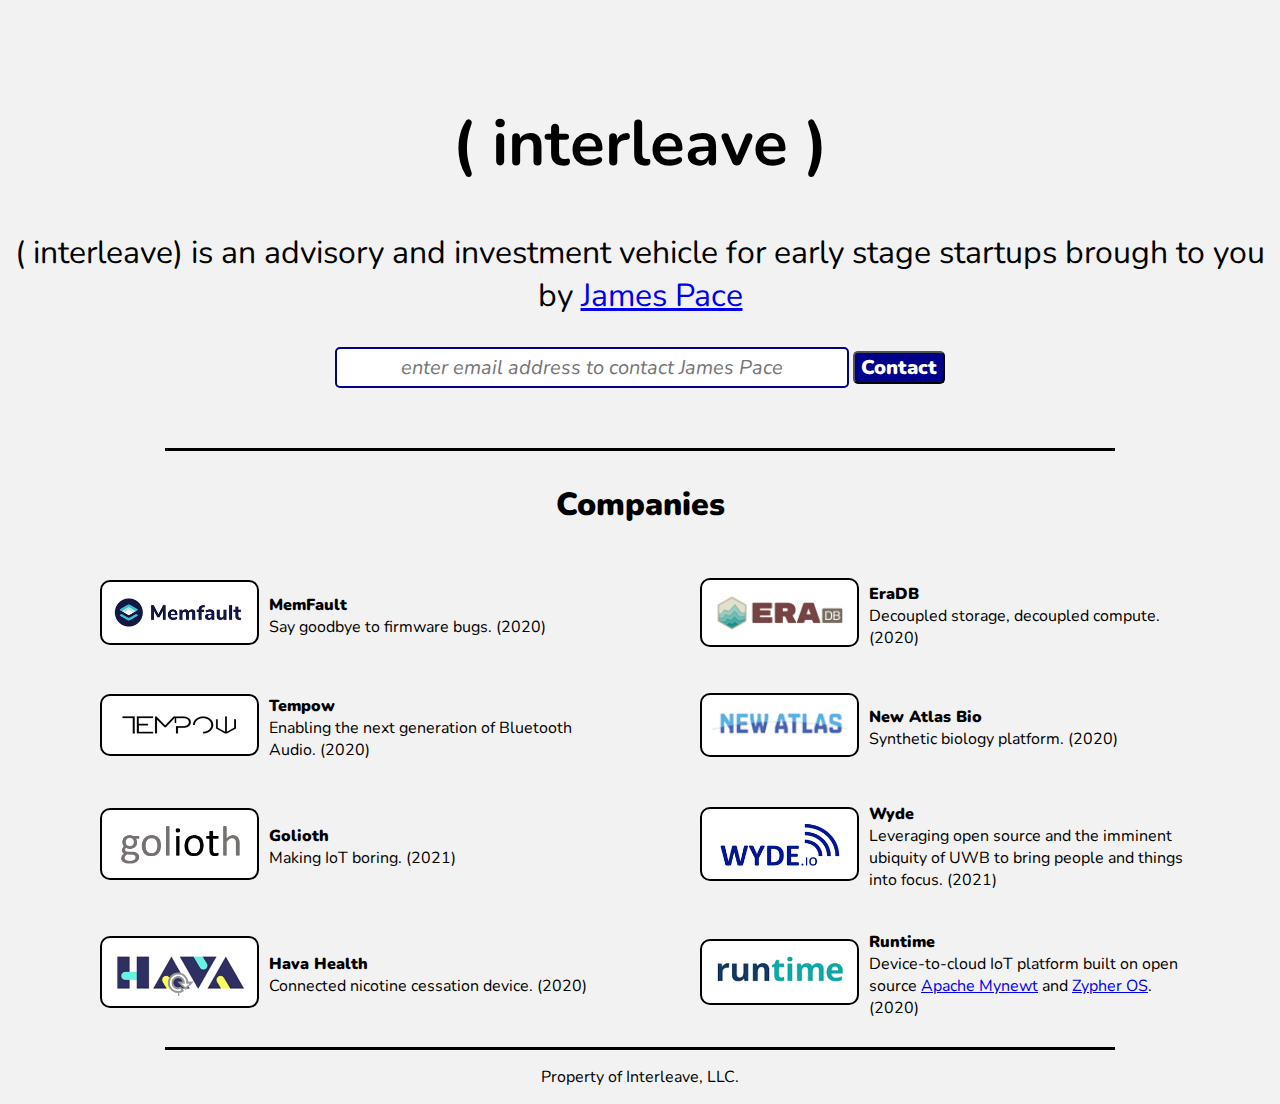
==== index.html @ 660a50d4 "added files" ====
<!DOCTYPE html>
<html lang="en">
<head>
    <meta charset="UTF-8">
    <meta name="viewport" content="width=device-width, initial-scale=1.0">
    <title>Interleave</title>
    <link rel="stylesheet" href="style.css">
    <link rel="preconnect" href="https://fonts.gstatic.com">
    <link rel="preconnect" href="https://fonts.gstatic.com">
    <link href="https://fonts.googleapis.com/css2?family=Nunito:wght@400;700&display=swap" rel="stylesheet">    <link rel="stylesheet" href="https://use.fontawesome.com/releases/v5.15.2/css/all.css" integrity="sha384-vSIIfh2YWi9wW0r9iZe7RJPrKwp6bG+s9QZMoITbCckVJqGCCRhc+ccxNcdpHuYu" crossorigin="anonymous">

</head>
<body>
    <div class="title-container">
        <h1 class="title">( interleave )</h1>
        <p class="sub-title">( interleave) is an advisory and investment vehicle for early stage startups brough to you by <a href="https://www.linkedin.com/in/james-pace-772142/" target="_blank">James Pace<i id="linkedin-icon" class="fab fa-linkedin"></i></a> </p>
        
        <!-- Begin Mailchimp Signup Form -->
        <div id="mc_embed_signup">
            <form action="https://gmail.us4.list-manage.com/subscribe/post?u=be1f51945ce4581fe7cd242da&amp;id=9d669005eb" method="post" id="mc-embedded-subscribe-form" name="mc-embedded-subscribe-form" class="validate" target="_blank" novalidate>
                <div id="mc_embed_signup_scroll">
                <input type="email" value="" name="EMAIL" class="email" id="mce-EMAIL" placeholder="enter email address to contact James Pace" required>
                <!-- real people should not fill this in and expect good things - do not remove this or risk form bot signups-->
                <div style="position: absolute; left: -5000px;" aria-hidden="true"><input type="text" name="b_be1f51945ce4581fe7cd242da_9d669005eb" tabindex="-1" value=""></div>
                <div class="clear" style="display: inline-block;"><input type="submit" value="Contact" name="subscribe" id="mc-embedded-subscribe" class="button"></div>
                </div>
            </form>
        </div>
        <!--End mc_embed_signup-->
    </div>
    
    <hr width="75%;" text-align="center;" size="3;" color="#000000;" >
    <div class="companies-container">
        <h3>Companies</h3>

        <div class="company-row">
            <div class="company-block col-6">
                <a href="https://memfault.com/" target="_blank"><img class="company-logo" src="images/memfault.png" alt=""></a>
                <div class="company-block-description">
                    <p class="company-block-title">MemFault</p>
                    <p class="company-block-subtitle">Say goodbye to firmware bugs. (2020)</p>    
                </div>
            </div>
            <div class="company-block col-6">
                <a href="https://eradb.com/" target="_blank"><img class="company-logo" src="images/eraDB.png" alt=""></a>
                <div class="company-block-description">
                    <p class="company-block-title">EraDB</p>
                    <p class="company-block-subtitle">Decoupled storage, decoupled compute. (2020)</p>    
                </div>
            </div>
        </div>

        <div class="company-row">
            <div class="company-block col-6">
                <a href="https://tempow.com/" target="_blank"><img class="company-logo" src="images/tempow.png" alt=""></a>
                <div class="company-block-description">
                    <p class="company-block-title">Tempow</p>
                    <p class="company-block-subtitle">Enabling the next generation of Bluetooth Audio. (2020)</p>    
                </div>
            </div>
            <div class="company-block col-6">
                <a href="https://newatlas.com/" target="_blank"><img class="company-logo" src="images/new_atlas.png" alt=""></a>
                <div class="company-block-description">
                    <p class="company-block-title">New Atlas Bio</p>
                    <p class="company-block-subtitle">Synthetic biology platform. (2020)</p>    
                </div>
            </div>
        </div>

        <div class="company-row">
            <div class="company-block col-6">
                <a href="#" target="_blank"><img class="company-logo" src="images/golioth.png" alt=""></a>
                <div class="company-block-description">
                    <p class="company-block-title">Golioth</p>
                    <p class="company-block-subtitle">Making IoT boring. (2021)</p>    
                </div>
            </div>
            <div class="company-block col-6">
                <a href="https://wyde.io/" target="_blank"><img class="company-logo" src="images/wyde.png" alt=""></a>
                <div class="company-block-description">
                    <p class="company-block-title">Wyde</p>
                    <p class="company-block-subtitle">Leveraging open source and the imminent ubiquity of UWB to bring people and things into focus. (2021)</p>    
                </div>
            </div>
        </div>

        <div class="company-row">
            <div class="company-block col-6">
                <a href="#" target="_blank"><img class="company-logo" src="images/hava.png" alt=""></a>
                <div class="company-block-description">
                    <p class="company-block-title">Hava Health</p>
                    <p class="company-block-subtitle">Connected nicotine cessation device. (2020)</p>    
                </div>
            </div>
            <div class="company-block col-6">
                <a href="#" target="_blank"><img class="company-logo" src="images/runtime.png" alt=""></a>
                <div class="company-block-description">
                    <p class="company-block-title">Runtime</p>
                    <p class="company-block-subtitle">Device-to-cloud IoT platform built on open source <a href="https://mynewt.apache.org/" target="_blank">Apache Mynewt</a> and <a href="https://www.zephyrproject.org/" target="_blank">Zypher OS</a>. (2020)</p>    
                </div>
            </div>
        </div>

    </div>
    <hr width="75%" text-align="center;" size="3;" color="#000000;" >
</body>
<footer>
    <p>Property of Interleave, LLC.</p>
</footer>
</html>
---- style.css ----
*{
    font-family: 'Nunito', sans-serif;
}

html{
    background-color: #f2f2f2;
}

.title-container{
    margin-top:100px;
    margin-bottom: 60px;
    text-align: center;
}

.title{
    font-size: 64px;
}

.sub-title{
    font-size: 32px;
    margin: 0 0 30px 0;
}

#linkedin-icon{
    color: #0072b1;
}

.contact-form> input, #mce-EMAIL{
    text-align: center;
    padding: 5px;
    font-style: italic;
    font-size: 20px;
    color: darkblue;
    width: 500px;
    border: 2px solid darkblue;
    border-radius: 5px;
}

button, #mc-embedded-subscribe{
    background: darkblue;
    font-size: 20px;
    color: white;
    border-radius: 5px;
    font-weight: 900;
}

.companies-container{
    text-align:center;
}

h3{
    font-size: 32px;
    font-weight: 900;
}

.company-row{
    display:flex;
    justify-content: center;
}

.company-block{
    display: flex;
    align-items: center;
    margin: 20px 50px;
    width: 500px;
}

.company-logo{
    width: 135px;
    /* height:37px; */
    margin: 0 10px;
    border: 2px solid black;
    border-radius: 10px;
    padding: 10px;
    background: white;
}

.company-block-description{
    /* display: inline-block; */
    text-align: left;
}

.company-block-title{
    margin: 0;
    font-weight: 900;
}

.company-block-subtitle{
    margin:0;
}

footer{
    text-align: center;
}


@media only screen and (max-width: 750px) {
    .title{
        font-size: 45px;
    }

    .company-row{
        flex-direction: column;
    }

    .company-block{
        flex-direction: column;
        align-items: flex-start;
        width: auto;
        margin:20px 20px;
    }

    .company-logo{
        margin:0;
    }

    .contact-form> input, #mce-EMAIL{
        font-size: 15px;
        width: 300px;
    }
    
    button, #mc-embedded-subscribe{
        font-size: 15px;
        margin-top: 10px;
    }
}
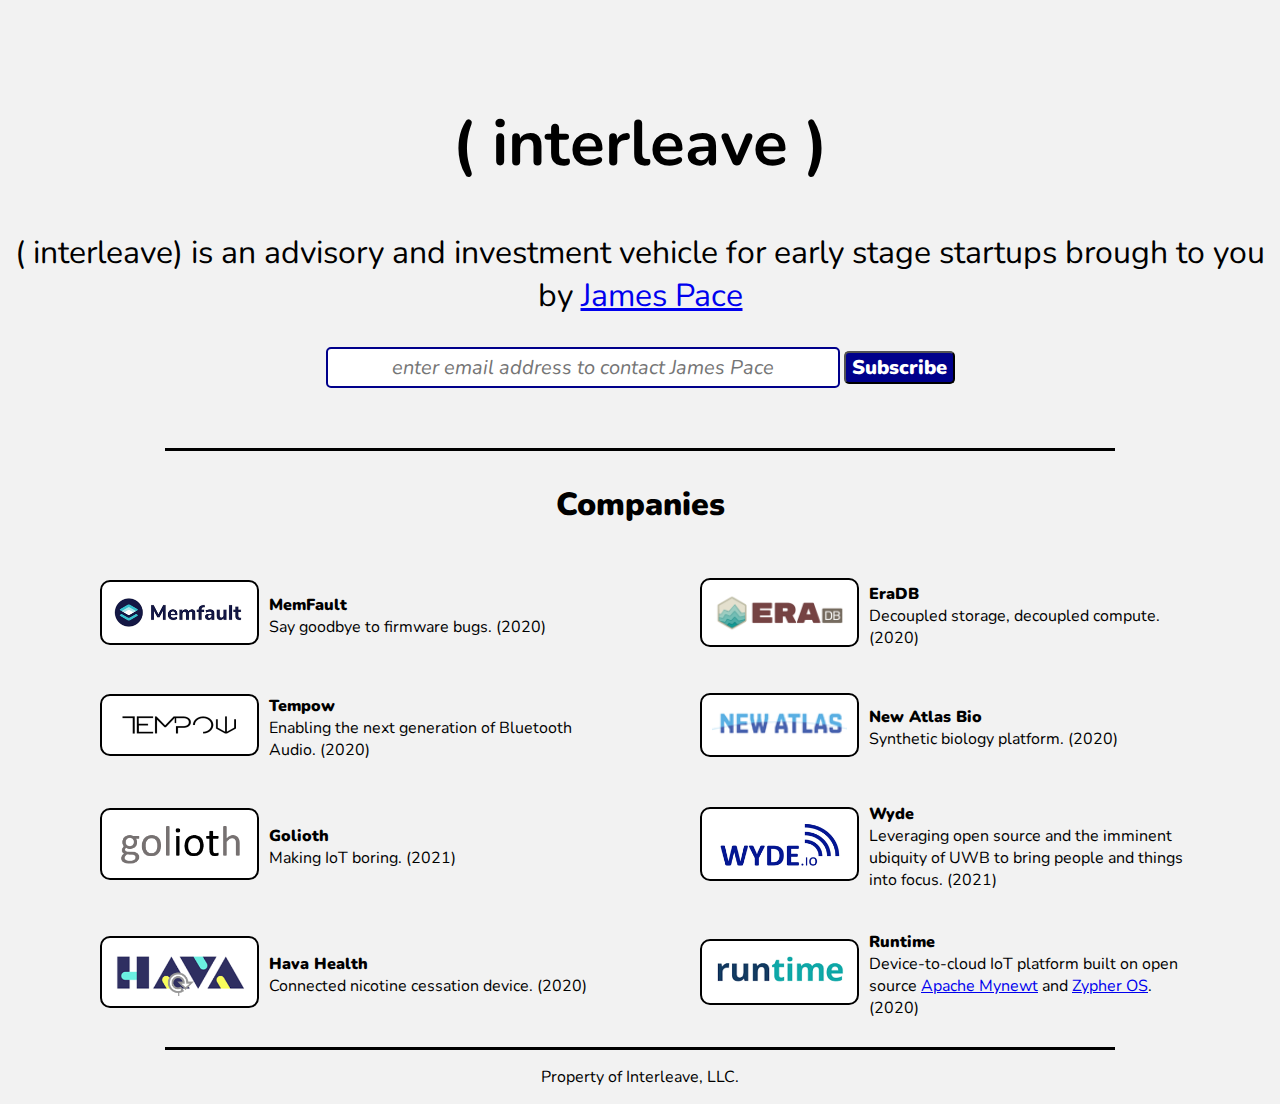
==== commit 2c9f38df: "added mailchimp code" ====
--- a/index.html
+++ b/index.html
@@ -16,19 +16,19 @@
         <p class="sub-title">( interleave) is an advisory and investment vehicle for early stage startups brough to you by <a href="https://www.linkedin.com/in/james-pace-772142/" target="_blank">James Pace<i id="linkedin-icon" class="fab fa-linkedin"></i></a> </p>
         
         <!-- Begin Mailchimp Signup Form -->
-        <div id="mc_embed_signup">
-            <form action="https://gmail.us4.list-manage.com/subscribe/post?u=be1f51945ce4581fe7cd242da&amp;id=9d669005eb" method="post" id="mc-embedded-subscribe-form" name="mc-embedded-subscribe-form" class="validate" target="_blank" novalidate>
+            <div id="mc_embed_signup">
+            <form action="https://Interleave.us7.list-manage.com/subscribe/post?u=b52500c37acdf8e58cac6391c&amp;id=21024ca89e" method="post" id="mc-embedded-subscribe-form" name="mc-embedded-subscribe-form" class="validate" target="_blank" novalidate>
                 <div id="mc_embed_signup_scroll">
                 <input type="email" value="" name="EMAIL" class="email" id="mce-EMAIL" placeholder="enter email address to contact James Pace" required>
                 <!-- real people should not fill this in and expect good things - do not remove this or risk form bot signups-->
-                <div style="position: absolute; left: -5000px;" aria-hidden="true"><input type="text" name="b_be1f51945ce4581fe7cd242da_9d669005eb" tabindex="-1" value=""></div>
-                <div class="clear" style="display: inline-block;"><input type="submit" value="Contact" name="subscribe" id="mc-embedded-subscribe" class="button"></div>
+                <div style="position: absolute; left: -5000px;" aria-hidden="true"><input type="text" name="b_b52500c37acdf8e58cac6391c_21024ca89e" tabindex="-1" value=""></div>
+                <div class="clear" style="display: inline-block;"><input type="submit" value="Subscribe" name="subscribe" id="mc-embedded-subscribe" class="button"></div>
                 </div>
             </form>
-        </div>
+            </div>
         <!--End mc_embed_signup-->
     </div>
-    
+
     <hr width="75%;" text-align="center;" size="3;" color="#000000;" >
     <div class="companies-container">
         <h3>Companies</h3>
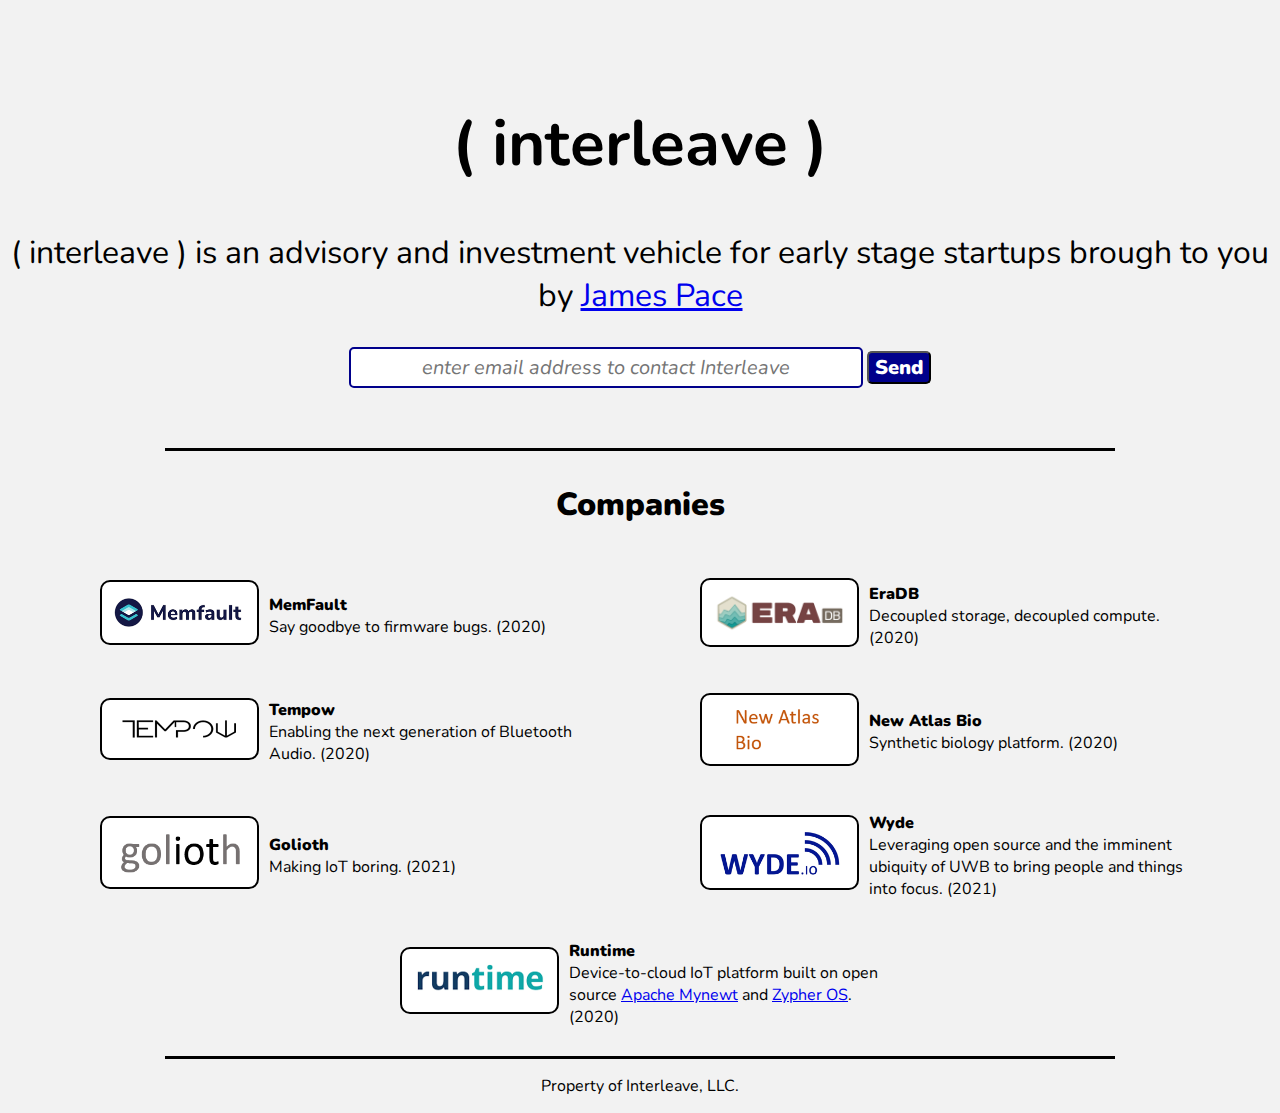
==== commit 8521b1a7: "made edits per email" ====
--- a/index.html
+++ b/index.html
@@ -13,16 +13,16 @@
 <body>
     <div class="title-container">
         <h1 class="title">( interleave )</h1>
-        <p class="sub-title">( interleave) is an advisory and investment vehicle for early stage startups brough to you by <a href="https://www.linkedin.com/in/james-pace-772142/" target="_blank">James Pace<i id="linkedin-icon" class="fab fa-linkedin"></i></a> </p>
+        <p class="sub-title">( interleave ) is an advisory and investment vehicle for early stage startups brough to you by <a href="https://www.linkedin.com/in/james-pace-772142/" target="_blank">James Pace</a> <a href="https://www.linkedin.com/in/james-pace-772142/" target="_blank"><i id="linkedin-icon" class="fab fa-linkedin"></i></a></p>
         
         <!-- Begin Mailchimp Signup Form -->
             <div id="mc_embed_signup">
             <form action="https://Interleave.us7.list-manage.com/subscribe/post?u=b52500c37acdf8e58cac6391c&amp;id=21024ca89e" method="post" id="mc-embedded-subscribe-form" name="mc-embedded-subscribe-form" class="validate" target="_blank" novalidate>
                 <div id="mc_embed_signup_scroll">
-                <input type="email" value="" name="EMAIL" class="email" id="mce-EMAIL" placeholder="enter email address to contact James Pace" required>
+                <input type="email" value="" name="EMAIL" class="email" id="mce-EMAIL" placeholder="enter email address to contact Interleave" required>
                 <!-- real people should not fill this in and expect good things - do not remove this or risk form bot signups-->
                 <div style="position: absolute; left: -5000px;" aria-hidden="true"><input type="text" name="b_b52500c37acdf8e58cac6391c_21024ca89e" tabindex="-1" value=""></div>
-                <div class="clear" style="display: inline-block;"><input type="submit" value="Subscribe" name="subscribe" id="mc-embedded-subscribe" class="button"></div>
+                <div class="clear" style="display: inline-block;"><input type="submit" value="Send" name="subscribe" id="mc-embedded-subscribe" class="button"></div>
                 </div>
             </form>
             </div>
@@ -69,7 +69,7 @@
 
         <div class="company-row">
             <div class="company-block col-6">
-                <a href="#" target="_blank"><img class="company-logo" src="images/golioth.png" alt=""></a>
+                <a href="https://golioth.io/" target="_blank"><img class="company-logo" src="images/golioth.png" alt=""></a>
                 <div class="company-block-description">
                     <p class="company-block-title">Golioth</p>
                     <p class="company-block-subtitle">Making IoT boring. (2021)</p>    
@@ -85,15 +85,15 @@
         </div>
 
         <div class="company-row">
-            <div class="company-block col-6">
-                <a href="#" target="_blank"><img class="company-logo" src="images/hava.png" alt=""></a>
+            <!-- <div class="company-block col-6">
+                <a href="http://www.tryhale.com/" target="_blank"><img class="company-logo" src="images/hava.png" alt=""></a>
                 <div class="company-block-description">
                     <p class="company-block-title">Hava Health</p>
                     <p class="company-block-subtitle">Connected nicotine cessation device. (2020)</p>    
                 </div>
-            </div>
+            </div> -->
             <div class="company-block col-6">
-                <a href="#" target="_blank"><img class="company-logo" src="images/runtime.png" alt=""></a>
+                <a href="https://www.runtime.io/" target="_blank"><img class="company-logo" src="images/runtime.png" alt=""></a>
                 <div class="company-block-description">
                     <p class="company-block-title">Runtime</p>
                     <p class="company-block-subtitle">Device-to-cloud IoT platform built on open source <a href="https://mynewt.apache.org/" target="_blank">Apache Mynewt</a> and <a href="https://www.zephyrproject.org/" target="_blank">Zypher OS</a>. (2020)</p>    
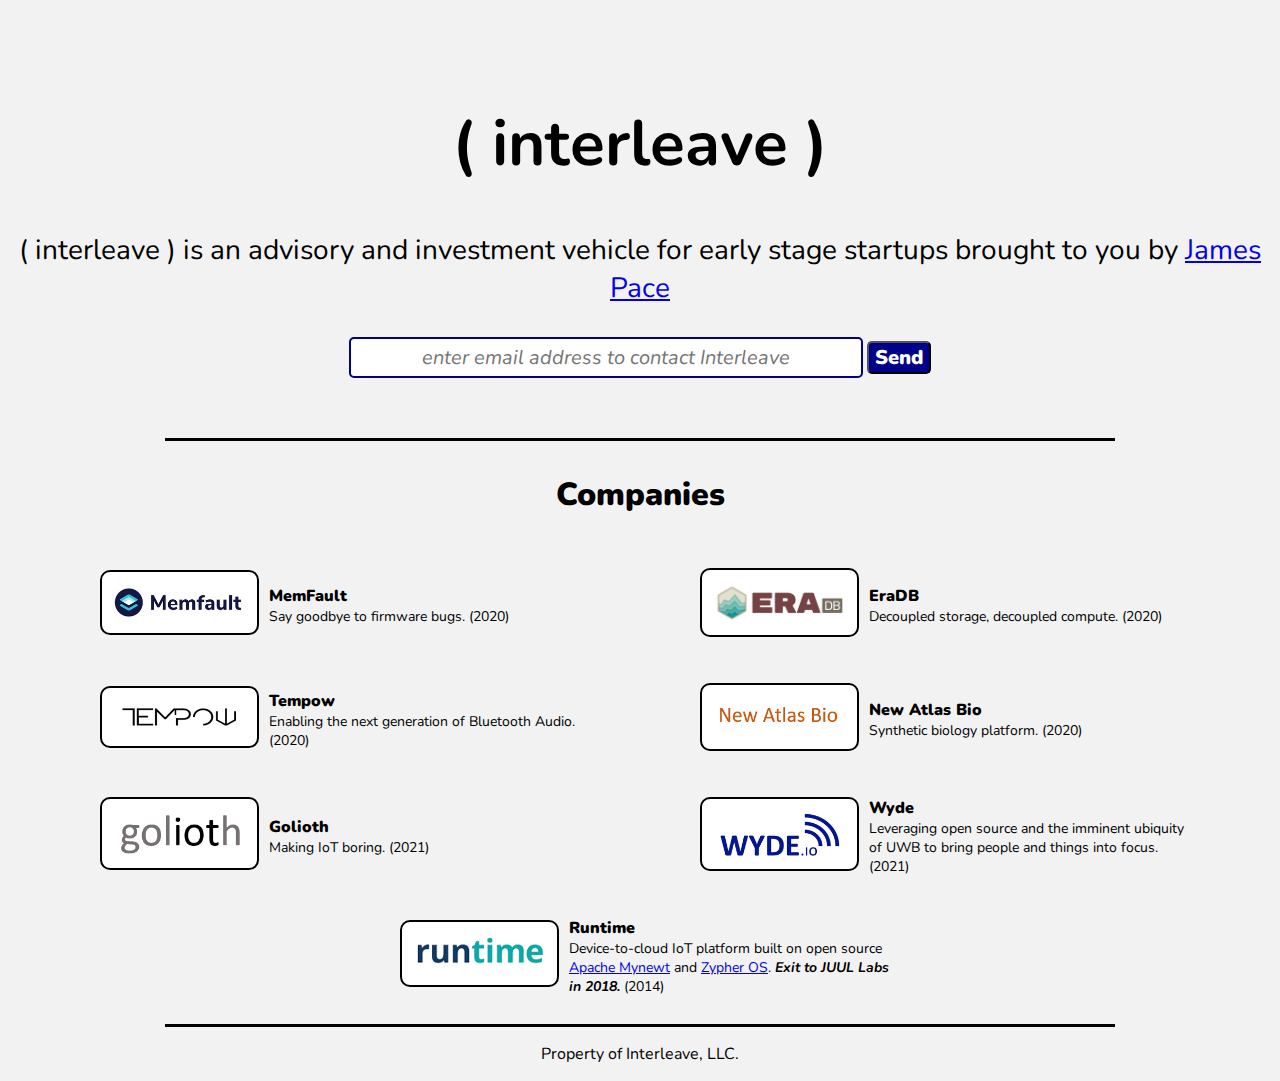
==== commit 1f2a47be: "more fixes and edits" ====
--- a/index.html
+++ b/index.html
@@ -13,7 +13,7 @@
 <body>
     <div class="title-container">
         <h1 class="title">( interleave )</h1>
-        <p class="sub-title">( interleave ) is an advisory and investment vehicle for early stage startups brough to you by <a href="https://www.linkedin.com/in/james-pace-772142/" target="_blank">James Pace</a> <a href="https://www.linkedin.com/in/james-pace-772142/" target="_blank"><i id="linkedin-icon" class="fab fa-linkedin"></i></a></p>
+        <p class="sub-title">( interleave ) is an advisory and investment vehicle for early stage startups brought to you by <a href="https://www.linkedin.com/in/james-pace-772142/" target="_blank">James Pace</a> <a href="https://www.linkedin.com/in/james-pace-772142/" target="_blank"><i id="linkedin-icon" class="fab fa-linkedin"></i></a></p>
         
         <!-- Begin Mailchimp Signup Form -->
             <div id="mc_embed_signup">
@@ -59,7 +59,7 @@
                 </div>
             </div>
             <div class="company-block col-6">
-                <a href="https://newatlas.com/" target="_blank"><img class="company-logo" src="images/new_atlas.png" alt=""></a>
+                <a href="" target="_blank"><img class="company-logo" src="images/new_atlas.png" alt=""></a>
                 <div class="company-block-description">
                     <p class="company-block-title">New Atlas Bio</p>
                     <p class="company-block-subtitle">Synthetic biology platform. (2020)</p>    
@@ -96,7 +96,7 @@
                 <a href="https://www.runtime.io/" target="_blank"><img class="company-logo" src="images/runtime.png" alt=""></a>
                 <div class="company-block-description">
                     <p class="company-block-title">Runtime</p>
-                    <p class="company-block-subtitle">Device-to-cloud IoT platform built on open source <a href="https://mynewt.apache.org/" target="_blank">Apache Mynewt</a> and <a href="https://www.zephyrproject.org/" target="_blank">Zypher OS</a>. (2020)</p>    
+                    <p class="company-block-subtitle">Device-to-cloud IoT platform built on open source <a href="https://mynewt.apache.org/" target="_blank">Apache Mynewt</a> and <a href="https://www.zephyrproject.org/" target="_blank">Zypher OS</a>. <strong><em>Exit to JUUL Labs in 2018.</strong></em> (2014)</p>
                 </div>
             </div>
         </div>
--- a/style.css
+++ b/style.css
@@ -17,7 +17,7 @@
 }
 
 .sub-title{
-    font-size: 32px;
+    font-size: 28px;
     margin: 0 0 30px 0;
 }
 
@@ -87,6 +87,7 @@
 
 .company-block-subtitle{
     margin:0;
+    font-size: 14px;
 }
 
 footer{
